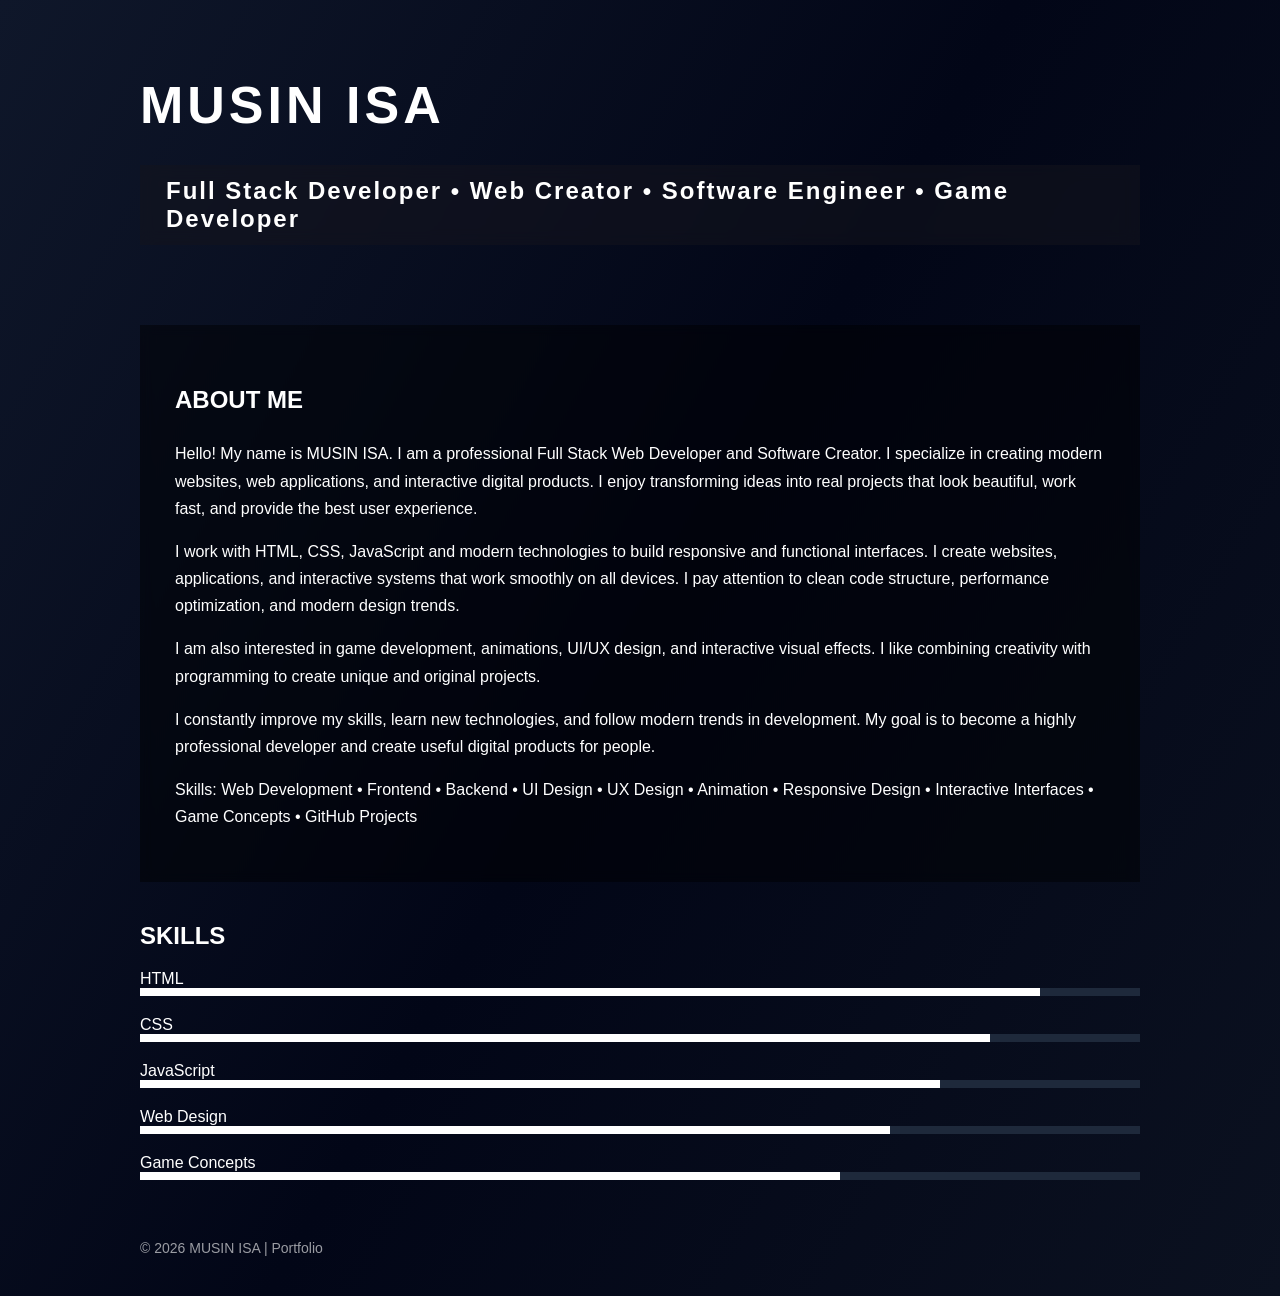
==== index.html @ 7676eed4 "Update index.html" ====
<!DOCTYPE html>
<html lang="en">

<head>
<meta charset="UTF-8">
<meta name="viewport" content="width=device-width, initial-scale=1.0">

<title>MUSIN ISA | Portfolio</title>

<style>

/* общий стиль */

body{

margin:0;

font-family: Arial, sans-serif;

background: linear-gradient(
120deg,
#0f172a,
#020617,
#0b1120
);

color:white;

}

/* контейнер */

.container{

max-width:1000px;

margin:auto;

padding:40px 20px;

}

/* имя */

.name{

font-size:52px;

letter-spacing:4px;

font-weight:700;

margin-bottom:10px;

}

/* профессия */

.hero-title{

background: rgba(20,20,30,0.55);

backdrop-filter: blur(8px);

padding:12px 26px;

border-radius:0;

display:inline-block;

letter-spacing:2px;

font-weight:600;

margin-bottom:40px;

}

/* about */

.about-box{

background: rgba(0,0,0,0.45);

backdrop-filter: blur(6px);

padding:35px;

margin-top:40px;

border-radius:0;

line-height:1.7;

}

/* skills */

.skills{

margin-top:40px;

}

.skill{

margin-bottom:20px;

}

.bar{

height:8px;

background:#1e293b;

}

.progress{

height:8px;

background:white;

}

/* footer */

footer{

margin-top:60px;

opacity:0.6;

font-size:14px;

}

</style>

</head>

<body>

<div class="container">

<h1 class="name">MUSIN ISA</h1>

<h2 class="hero-title">
Full Stack Developer • Web Creator • Software Engineer • Game Developer
</h2>


<section class="about-box">

<h2>ABOUT ME</h2>

<p>
Hello! My name is MUSIN ISA. I am a professional Full Stack Web Developer and Software Creator.
I specialize in creating modern websites, web applications, and interactive digital products.
I enjoy transforming ideas into real projects that look beautiful, work fast, and provide the best user experience.
</p>

<p>
I work with HTML, CSS, JavaScript and modern technologies to build responsive and functional interfaces.
I create websites, applications, and interactive systems that work smoothly on all devices.
I pay attention to clean code structure, performance optimization, and modern design trends.
</p>

<p>
I am also interested in game development, animations, UI/UX design, and interactive visual effects.
I like combining creativity with programming to create unique and original projects.
</p>

<p>
I constantly improve my skills, learn new technologies, and follow modern trends in development.
My goal is to become a highly professional developer and create useful digital products for people.
</p>

<p>
Skills:
Web Development • Frontend • Backend • UI Design • UX Design • Animation • Responsive Design • Interactive Interfaces • Game Concepts • GitHub Projects
</p>

</section>


<section class="skills">

<h2>SKILLS</h2>

<div class="skill">
HTML
<div class="bar">
<div class="progress" style="width:90%"></div>
</div>
</div>

<div class="skill">
CSS
<div class="bar">
<div class="progress" style="width:85%"></div>
</div>
</div>

<div class="skill">
JavaScript
<div class="bar">
<div class="progress" style="width:80%"></div>
</div>
</div>

<div class="skill">
Web Design
<div class="bar">
<div class="progress" style="width:75%"></div>
</div>
</div>

<div class="skill">
Game Concepts
<div class="bar">
<div class="progress" style="width:70%"></div>
</div>
</div>

</section>


<footer>

© 2026 MUSIN ISA | Portfolio

</footer>


</div>

</body>

</html>
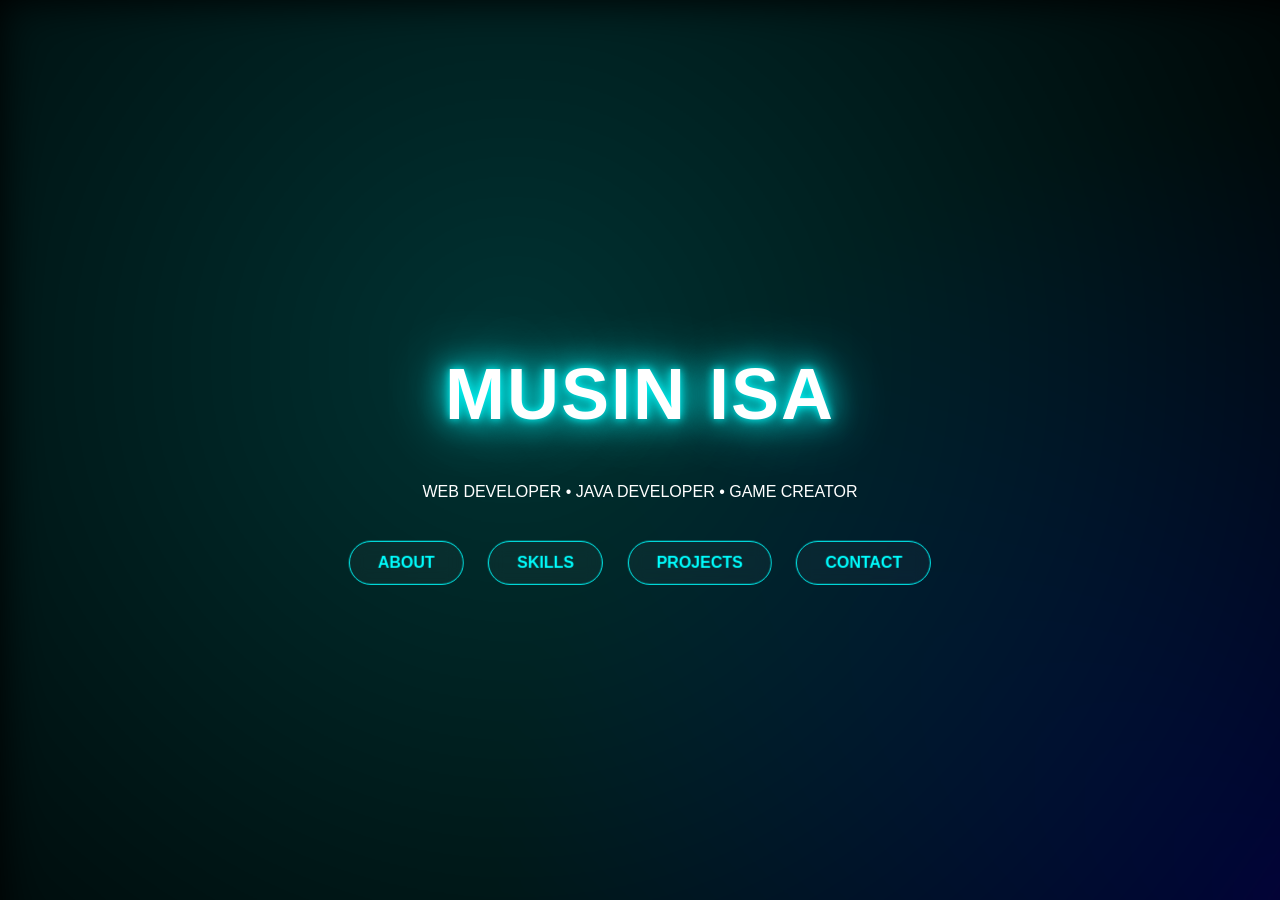
==== commit 43cb9e39: "Update and rename index (2).html to index.html" ====
--- a/index.html
+++ b/index.html
@@ -1,241 +1,54 @@
 <!DOCTYPE html>
 <html lang="en">
-
 <head>
 <meta charset="UTF-8">
-<meta name="viewport" content="width=device-width, initial-scale=1.0">
-
-<title>MUSIN ISA | Portfolio</title>
-
-<style>
-
-/* общий стиль */
-
-body{
-
-margin:0;
-
-font-family: Arial, sans-serif;
-
-background: linear-gradient(
-120deg,
-#0f172a,
-#020617,
-#0b1120
-);
-
-color:white;
-
-}
-
-/* контейнер */
-
-.container{
-
-max-width:1000px;
-
-margin:auto;
-
-padding:40px 20px;
-
-}
-
-/* имя */
-
-.name{
-
-font-size:52px;
-
-letter-spacing:4px;
-
-font-weight:700;
-
-margin-bottom:10px;
-
-}
-
-/* профессия */
-
-.hero-title{
-
-background: rgba(20,20,30,0.55);
-
-backdrop-filter: blur(8px);
-
-padding:12px 26px;
-
-border-radius:0;
-
-display:inline-block;
-
-letter-spacing:2px;
-
-font-weight:600;
-
-margin-bottom:40px;
-
-}
-
-/* about */
-
-.about-box{
-
-background: rgba(0,0,0,0.45);
-
-backdrop-filter: blur(6px);
-
-padding:35px;
-
-margin-top:40px;
-
-border-radius:0;
-
-line-height:1.7;
-
-}
-
-/* skills */
-
-.skills{
-
-margin-top:40px;
-
-}
-
-.skill{
-
-margin-bottom:20px;
-
-}
-
-.bar{
-
-height:8px;
-
-background:#1e293b;
-
-}
-
-.progress{
-
-height:8px;
-
-background:white;
-
-}
-
-/* footer */
-
-footer{
-
-margin-top:60px;
-
-opacity:0.6;
-
-font-size:14px;
-
-}
-
-</style>
-
+<title>MUSIN ISA</title>
+<link rel="stylesheet" href="style.css">
 </head>
-
 <body>
 
-<div class="container">
+<div class="bg"></div>
 
-<h1 class="name">MUSIN ISA</h1>
+<div class="center">
+  <h1 class="neon reveal">MUSIN ISA</h1>
 
-<h2 class="hero-title">
-Full Stack Developer • Web Creator • Software Engineer • Game Developer
-</h2>
+  <p class="subtitle2 reveal">
+    WEB DEVELOPER • JAVA DEVELOPER • GAME CREATOR
+  </p>
 
-
-<section class="about-box">
-
-<h2>ABOUT ME</h2>
-
-<p>
-Hello! My name is MUSIN ISA. I am a professional Full Stack Web Developer and Software Creator.
-I specialize in creating modern websites, web applications, and interactive digital products.
-I enjoy transforming ideas into real projects that look beautiful, work fast, and provide the best user experience.
-</p>
-
-<p>
-I work with HTML, CSS, JavaScript and modern technologies to build responsive and functional interfaces.
-I create websites, applications, and interactive systems that work smoothly on all devices.
-I pay attention to clean code structure, performance optimization, and modern design trends.
-</p>
-
-<p>
-I am also interested in game development, animations, UI/UX design, and interactive visual effects.
-I like combining creativity with programming to create unique and original projects.
-</p>
-
-<p>
-I constantly improve my skills, learn new technologies, and follow modern trends in development.
-My goal is to become a highly professional developer and create useful digital products for people.
-</p>
-
-<p>
-Skills:
-Web Development • Frontend • Backend • UI Design • UX Design • Animation • Responsive Design • Interactive Interfaces • Game Concepts • GitHub Projects
-</p>
-
-</section>
-
-
-<section class="skills">
-
-<h2>SKILLS</h2>
-
-<div class="skill">
-HTML
-<div class="bar">
-<div class="progress" style="width:90%"></div>
-</div>
+  <div class="buttons reveal">
+    <a href="about.html">ABOUT</a>
+    <a href="skills.html">SKILLS</a>
+    <a href="projects.html">PROJECTS</a>
+    <a href="contact.html">CONTACT</a>
+  </div>
 </div>
 
-<div class="skill">
-CSS
-<div class="bar">
-<div class="progress" style="width:85%"></div>
-</div>
-</div>
+<div class="cursor"></div>
 
-<div class="skill">
-JavaScript
-<div class="bar">
-<div class="progress" style="width:80%"></div>
-</div>
-</div>
+<script>
+const cursor = document.querySelector(".cursor");
 
-<div class="skill">
-Web Design
-<div class="bar">
-<div class="progress" style="width:75%"></div>
-</div>
-</div>
+document.addEventListener("mousemove", (e) => {
+  cursor.style.left = e.clientX + "px";
+  cursor.style.top = e.clientY + "px";
+});
 
-<div class="skill">
-Game Concepts
-<div class="bar">
-<div class="progress" style="width:70%"></div>
-</div>
-</div>
+document.addEventListener("mousemove", (e) => {
+  const bg = document.querySelector(".bg");
+  bg.style.transform =
+    `translate(${e.clientX * 0.02}px, ${e.clientY * 0.02}px)`;
+});
 
-</section>
-
-
-<footer>
-
-© 2026 MUSIN ISA | Portfolio
-
-</footer>
-
-
-</div>
+window.onload = () => {
+  document.querySelectorAll(".reveal").forEach((el, i) => {
+    setTimeout(() => {
+      el.style.opacity = "1";
+      el.style.transform = "translateY(0)";
+    }, i * 150);
+  });
+};
+</script>
 
 </body>
-
 </html>
--- a/style.css
+++ b/style.css
@@ -0,0 +1,119 @@
+body {
+  margin: 0;
+  font-family: 'Segoe UI', Arial, sans-serif;
+  background: black;
+  color: white;
+  overflow: hidden;
+}
+
+/* ===== animated neon background ===== */
+.bg {
+  position: fixed;
+  width: 200%;
+  height: 200%;
+  background: radial-gradient(circle at 20% 20%, #0ff3, transparent 40%),
+              radial-gradient(circle at 80% 80%, #f0f3, transparent 40%),
+              radial-gradient(circle at 50% 50%, #00f3, transparent 50%);
+  animation: move 12s infinite linear;
+  filter: blur(20px);
+  z-index: -1;
+}
+
+@keyframes move {
+  0% { transform: translate(0,0); }
+  50% { transform: translate(-60px,-40px); }
+  100% { transform: translate(0,0); }
+}
+
+/* ===== center block ===== */
+.center {
+  position: absolute;
+  top: 50%;
+  left: 50%;
+  transform: translate(-50%,-50%);
+  text-align: center;
+}
+
+/* ===== NAME ===== */
+.neon {
+  font-size: 72px;
+  font-weight: 900;
+  letter-spacing: 2px;
+  text-shadow:
+    0 0 10px #0ff,
+    0 0 30px #0ff,
+    0 0 60px #0ff;
+}
+
+/* ===== subtitle (web dev glass badge) ===== */
+.subtitle {
+  display: inline-block;
+  margin-top: 10px;
+  padding: 8px 18px;
+  border-radius: 50px;
+  background: rgba(255,255,255,0.08);
+  border: 1px solid rgba(0,255,255,0.3);
+  backdrop-filter: blur(10px);
+  font-weight: 600;
+  color: #0ff;
+}
+
+/* ===== buttons ===== */
+.buttons {
+  margin-top: 30px;
+}
+
+.buttons a {
+  display: inline-block;
+  margin: 10px;
+  padding: 12px 28px;
+  border-radius: 50px; /* rounded */
+  border: 1px solid #0ff;
+  color: #0ff;
+  text-decoration: none;
+  font-weight: 700;
+  transition: 0.3s;
+  background: rgba(255,255,255,0.03);
+  backdrop-filter: blur(8px);
+}
+
+.buttons a:hover {
+  background: #0ff;
+  color: black;
+  transform: scale(1.1);
+  box-shadow: 0 0 20px #0ff, 0 0 40px #0ff;
+}
+
+/* ===== cards ===== */
+.card {
+  position: absolute;
+  top: 50%;
+  left: 50%;
+  transform: translate(-50%,-50%);
+  padding: 40px;
+  width: 60%;
+  max-width: 600px;
+  background: rgba(255,255,255,0.05);
+  border: 1px solid rgba(0,255,255,0.2);
+  backdrop-filter: blur(20px);
+  border-radius: 20px;
+  box-shadow: 0 0 40px rgba(0,255,255,0.1);
+}
+
+.card h2 {
+  font-weight: 900;
+  margin-bottom: 15px;
+}
+
+/* ===== links ===== */
+.card a {
+  display: inline-block;
+  margin-top: 20px;
+  color: #0ff;
+  text-decoration: none;
+  font-weight: 700;
+}
+
+.card a:hover {
+  text-shadow: 0 0 10px #0ff;
+}
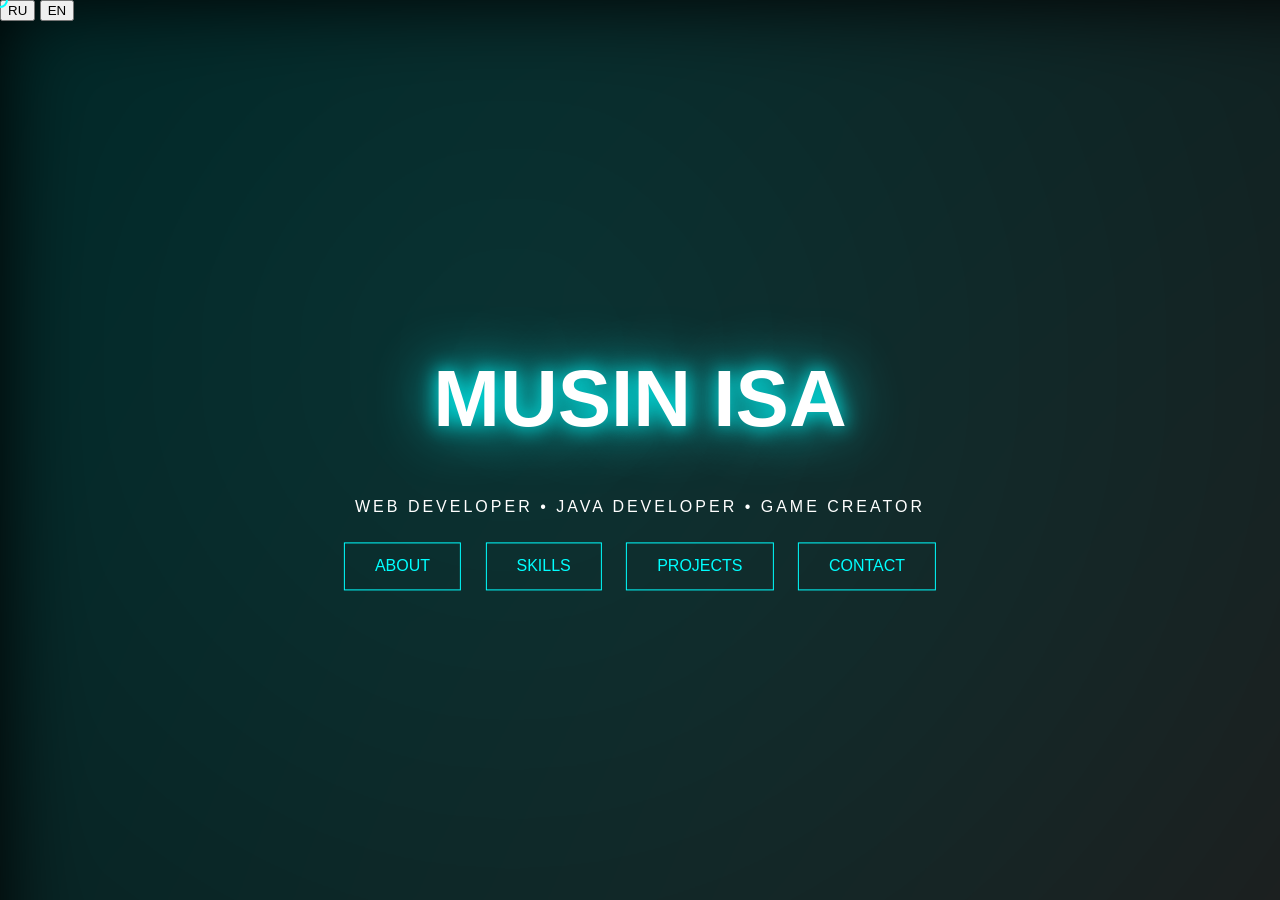
==== commit 69617508: "Update index.html" ====
--- a/index.html
+++ b/index.html
@@ -51,4 +51,20 @@
 </script>
 
 </body>
+  <div class="lang-switch">
+    <button onclick="setLang('ru')" class="lang-btn">RU</button>
+    <button onclick="setLang('en')" class="lang-btn">EN</button>
+</div>
+
+<script>
+
+function setLang(lang){
+
+document.querySelectorAll("[data-ru]").forEach(el=>{
+el.textContent = el.getAttribute("data-"+lang)
+})
+
+}
+
+</script>
 </html>
--- a/style.css
+++ b/style.css
@@ -1,31 +1,21 @@
 body {
   margin: 0;
-  font-family: 'Segoe UI', Arial, sans-serif;
+  font-family: Arial;
   background: black;
   color: white;
   overflow: hidden;
 }
 
-/* ===== animated neon background ===== */
 .bg {
   position: fixed;
   width: 200%;
   height: 200%;
-  background: radial-gradient(circle at 20% 20%, #0ff3, transparent 40%),
-              radial-gradient(circle at 80% 80%, #f0f3, transparent 40%),
-              radial-gradient(circle at 50% 50%, #00f3, transparent 50%);
-  animation: move 12s infinite linear;
-  filter: blur(20px);
+  background: radial-gradient(circle at 20% 20%, #0ff3, transparent),
+              radial-gradient(circle at 80% 80%, #f003, transparent);
+  filter: blur(40px);
   z-index: -1;
 }
 
-@keyframes move {
-  0% { transform: translate(0,0); }
-  50% { transform: translate(-60px,-40px); }
-  100% { transform: translate(0,0); }
-}
-
-/* ===== center block ===== */
 .center {
   position: absolute;
   top: 50%;
@@ -34,86 +24,56 @@
   text-align: center;
 }
 
-/* ===== NAME ===== */
 .neon {
-  font-size: 72px;
+  font-size: 80px;
   font-weight: 900;
-  letter-spacing: 2px;
-  text-shadow:
-    0 0 10px #0ff,
-    0 0 30px #0ff,
-    0 0 60px #0ff;
+  text-shadow: 0 0 20px #0ff, 0 0 60px #0ff;
 }
 
-/* ===== subtitle (web dev glass badge) ===== */
-.subtitle {
-  display: inline-block;
-  margin-top: 10px;
-  padding: 8px 18px;
-  border-radius: 50px;
-  background: rgba(255,255,255,0.08);
-  border: 1px solid rgba(0,255,255,0.3);
-  backdrop-filter: blur(10px);
-  font-weight: 600;
-  color: #0ff;
-}
-
-/* ===== buttons ===== */
-.buttons {
-  margin-top: 30px;
+.subtitle2 {
+  letter-spacing: 3px;
+  opacity: 0.7;
 }
 
 .buttons a {
   display: inline-block;
   margin: 10px;
-  padding: 12px 28px;
-  border-radius: 50px; /* rounded */
+  padding: 14px 30px;
   border: 1px solid #0ff;
   color: #0ff;
   text-decoration: none;
-  font-weight: 700;
   transition: 0.3s;
-  background: rgba(255,255,255,0.03);
-  backdrop-filter: blur(8px);
 }
 
 .buttons a:hover {
   background: #0ff;
   color: black;
   transform: scale(1.1);
-  box-shadow: 0 0 20px #0ff, 0 0 40px #0ff;
 }
 
-/* ===== cards ===== */
 .card {
   position: absolute;
   top: 50%;
   left: 50%;
   transform: translate(-50%,-50%);
+  width: 60%;
   padding: 40px;
-  width: 60%;
-  max-width: 600px;
   background: rgba(255,255,255,0.05);
-  border: 1px solid rgba(0,255,255,0.2);
   backdrop-filter: blur(20px);
-  border-radius: 20px;
-  box-shadow: 0 0 40px rgba(0,255,255,0.1);
 }
 
-.card h2 {
-  font-weight: 900;
-  margin-bottom: 15px;
+.project {
+  margin: 15px 0;
+  padding: 10px;
+  border-left: 2px solid #0ff;
 }
 
-/* ===== links ===== */
-.card a {
-  display: inline-block;
-  margin-top: 20px;
-  color: #0ff;
-  text-decoration: none;
-  font-weight: 700;
+.cursor {
+  width: 12px;
+  height: 12px;
+  border: 2px solid #0ff;
+  border-radius: 50%;
+  position: fixed;
+  pointer-events: none;
+  transform: translate(-50%, -50%);
 }
-
-.card a:hover {
-  text-shadow: 0 0 10px #0ff;
-}
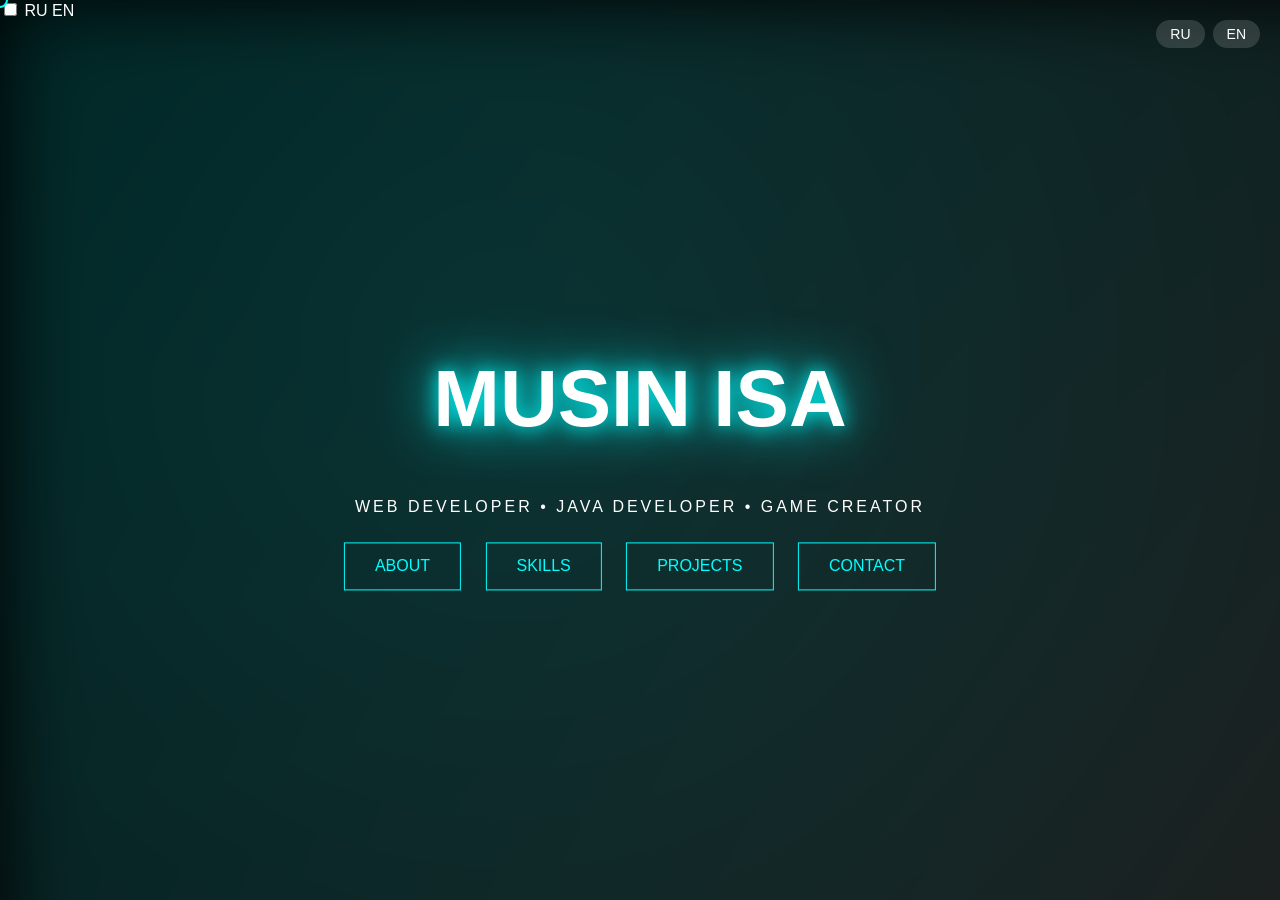
==== commit ad9b2f73: "Update index.html" ====
--- a/index.html
+++ b/index.html
@@ -51,6 +51,38 @@
 </script>
 
 </body>
+  <div class="language-toggle">
+
+<input type="checkbox" id="langSwitch">
+
+<label for="langSwitch" class="switch">
+
+<span class="lang ru">RU</span>
+
+<span class="lang en">EN</span>
+
+</label>
+
+</div>
+
+
+<script>
+
+const switcher = document.getElementById("langSwitch");
+
+switcher.addEventListener("change", () => {
+
+const lang = switcher.checked ? "en" : "ru";
+
+document.querySelectorAll("[data-ru]").forEach(el => {
+
+el.textContent = el.getAttribute("data-" + lang);
+
+});
+
+});
+
+</script>
   <div class="lang-switch">
     <button onclick="setLang('ru')" class="lang-btn">RU</button>
     <button onclick="setLang('en')" class="lang-btn">EN</button>
--- a/style.css
+++ b/style.css
@@ -77,3 +77,46 @@
   pointer-events: none;
   transform: translate(-50%, -50%);
 }
+.lang-switch{
+
+position:fixed;
+
+top:20px;
+
+right:20px;
+
+display:flex;
+
+gap:8px;
+
+z-index:1000;
+
+}
+
+.lang-btn{
+
+padding:6px 14px;
+
+border:none;
+
+cursor:pointer;
+
+border-radius:20px;
+
+background:rgba(255,255,255,0.15);
+
+color:white;
+
+font-size:14px;
+
+transition:0.3s;
+
+backdrop-filter:blur(6px);
+
+}
+
+.lang-btn:hover{
+
+background:rgba(255,255,255,0.35);
+
+}
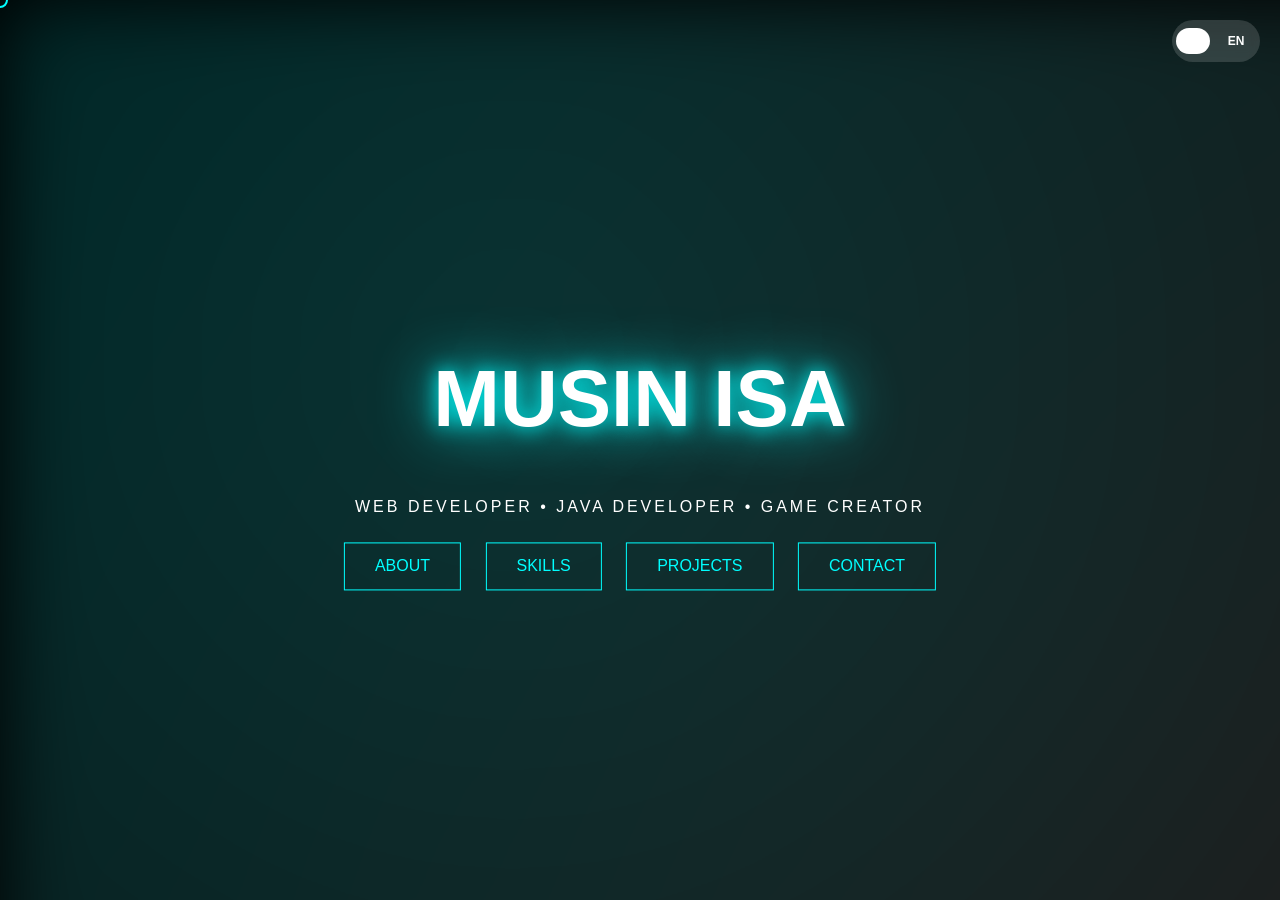
==== commit 8cc91c54: "Update index.html" ====
--- a/index.html
+++ b/index.html
@@ -1,73 +1,91 @@
 <!DOCTYPE html>
 <html lang="en">
+
 <head>
 <meta charset="UTF-8">
 <title>MUSIN ISA</title>
 <link rel="stylesheet" href="style.css">
 </head>
+
 <body>
 
 <div class="bg"></div>
 
+<!-- LANGUAGE SWITCH -->
+<div class="language-toggle">
+<input type="checkbox" id="langSwitch">
+
+<label for="langSwitch" class="switch">
+<span class="lang ru">RU</span>
+<span class="lang en">EN</span>
+</label>
+</div>
+
 <div class="center">
-  <h1 class="neon reveal">MUSIN ISA</h1>
 
-  <p class="subtitle2 reveal">
-    WEB DEVELOPER • JAVA DEVELOPER • GAME CREATOR
-  </p>
+<h1 class="neon reveal"
+data-ru="MUSIN ISA"
+data-en="MUSIN ISA">
+MUSIN ISA
+</h1>
 
-  <div class="buttons reveal">
-    <a href="about.html">ABOUT</a>
-    <a href="skills.html">SKILLS</a>
-    <a href="projects.html">PROJECTS</a>
-    <a href="contact.html">CONTACT</a>
-  </div>
+<p class="subtitle2 reveal"
+data-ru="ВЕБ РАЗРАБОТЧИК • JAVA РАЗРАБОТЧИК • СОЗДАТЕЛЬ ИГР"
+data-en="WEB DEVELOPER • JAVA DEVELOPER • GAME CREATOR">
+WEB DEVELOPER • JAVA DEVELOPER • GAME CREATOR
+</p>
+
+<div class="buttons reveal">
+
+<a href="about.html"
+data-ru="ОБО МНЕ"
+data-en="ABOUT">ABOUT</a>
+
+<a href="skills.html"
+data-ru="НАВЫКИ"
+data-en="SKILLS">SKILLS</a>
+
+<a href="projects.html"
+data-ru="ПРОЕКТЫ"
+data-en="PROJECTS">PROJECTS</a>
+
+<a href="contact.html"
+data-ru="КОНТАКТЫ"
+data-en="CONTACT">CONTACT</a>
+
+</div>
+
 </div>
 
 <div class="cursor"></div>
 
 <script>
+// курсор
 const cursor = document.querySelector(".cursor");
 
 document.addEventListener("mousemove", (e) => {
-  cursor.style.left = e.clientX + "px";
-  cursor.style.top = e.clientY + "px";
+cursor.style.left = e.clientX + "px";
+cursor.style.top = e.clientY + "px";
 });
 
+// фон движение
 document.addEventListener("mousemove", (e) => {
-  const bg = document.querySelector(".bg");
-  bg.style.transform =
-    `translate(${e.clientX * 0.02}px, ${e.clientY * 0.02}px)`;
+const bg = document.querySelector(".bg");
+bg.style.transform =
+`translate(${e.clientX * 0.02}px, ${e.clientY * 0.02}px)`;
 });
 
+// анимация появления
 window.onload = () => {
-  document.querySelectorAll(".reveal").forEach((el, i) => {
-    setTimeout(() => {
-      el.style.opacity = "1";
-      el.style.transform = "translateY(0)";
-    }, i * 150);
-  });
+document.querySelectorAll(".reveal").forEach((el, i) => {
+setTimeout(() => {
+el.style.opacity = "1";
+el.style.transform = "translateY(0)";
+}, i * 150);
+});
 };
-</script>
 
-</body>
-  <div class="language-toggle">
-
-<input type="checkbox" id="langSwitch">
-
-<label for="langSwitch" class="switch">
-
-<span class="lang ru">RU</span>
-
-<span class="lang en">EN</span>
-
-</label>
-
-</div>
-
-
-<script>
-
+// ПЕРЕКЛЮЧЕНИЕ ЯЗЫКА
 const switcher = document.getElementById("langSwitch");
 
 switcher.addEventListener("change", () => {
@@ -75,28 +93,12 @@
 const lang = switcher.checked ? "en" : "ru";
 
 document.querySelectorAll("[data-ru]").forEach(el => {
-
 el.textContent = el.getAttribute("data-" + lang);
-
 });
 
 });
 
 </script>
-  <div class="lang-switch">
-    <button onclick="setLang('ru')" class="lang-btn">RU</button>
-    <button onclick="setLang('en')" class="lang-btn">EN</button>
-</div>
 
-<script>
-
-function setLang(lang){
-
-document.querySelectorAll("[data-ru]").forEach(el=>{
-el.textContent = el.getAttribute("data-"+lang)
-})
-
-}
-
-</script>
+</body>
 </html>
--- a/style.css
+++ b/style.css
@@ -120,3 +120,93 @@
 background:rgba(255,255,255,0.35);
 
 }
+.language-toggle{
+
+position:fixed;
+
+top:20px;
+
+right:20px;
+
+z-index:999;
+
+}
+
+
+.switch{
+
+position:relative;
+
+display:flex;
+
+align-items:center;
+
+width:80px;
+
+height:34px;
+
+background:rgba(255,255,255,0.15);
+
+border-radius:30px;
+
+cursor:pointer;
+
+backdrop-filter:blur(6px);
+
+padding:4px;
+
+transition:.3s;
+
+}
+
+
+.switch::after{
+
+content:"";
+
+position:absolute;
+
+width:34px;
+
+height:26px;
+
+background:white;
+
+border-radius:20px;
+
+left:4px;
+
+transition:.3s;
+
+}
+
+
+#langSwitch{
+
+display:none;
+
+}
+
+
+#langSwitch:checked + .switch::after{
+
+transform:translateX(38px);
+
+}
+
+
+.lang{
+
+width:50%;
+
+text-align:center;
+
+font-size:12px;
+
+font-weight:600;
+
+color:white;
+
+z-index:2;
+
+}
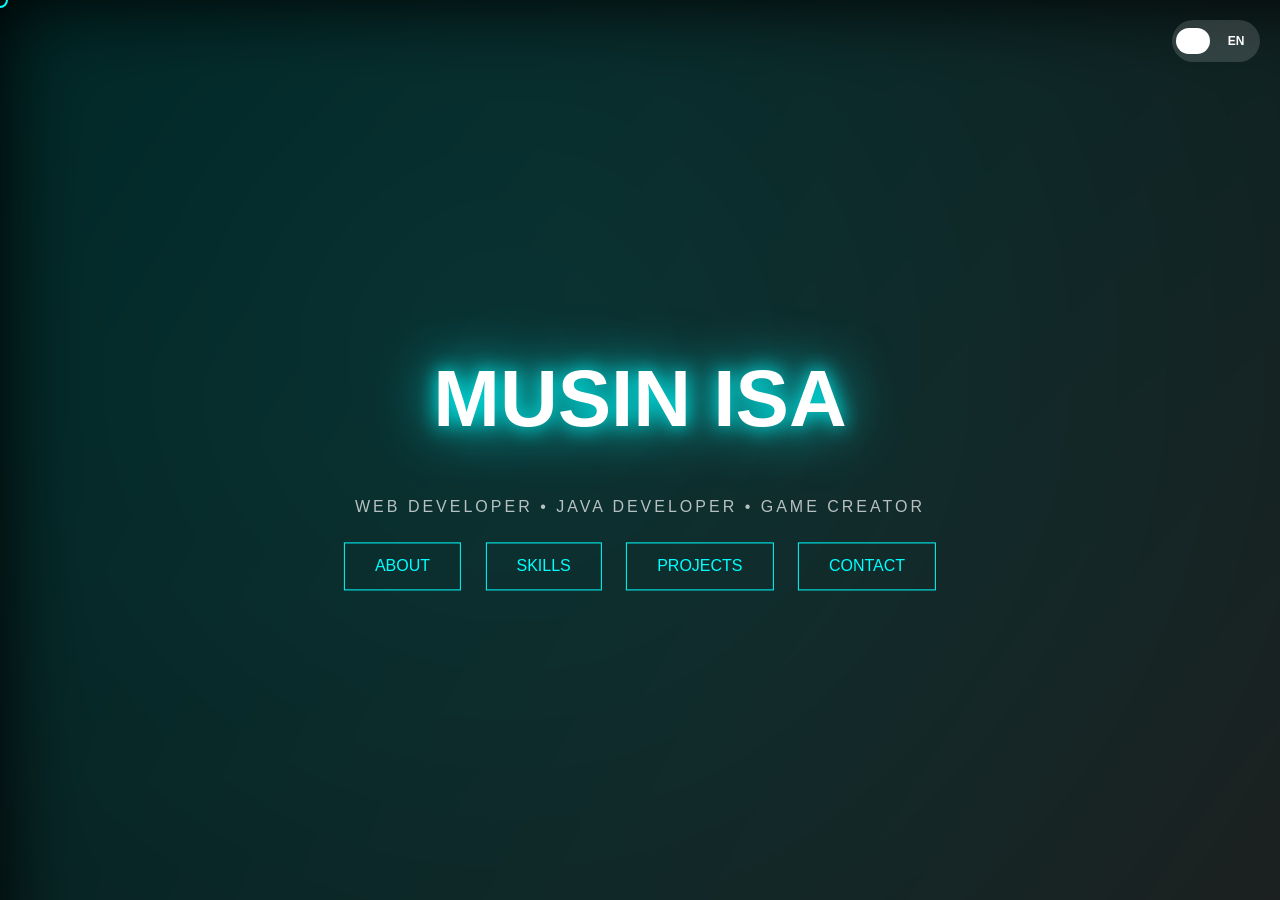
==== commit 1ddbb0b3: "Remove interactive JavaScript features from index.html Removed JavaScript functionality for cursor m" ====
--- a/index.html
+++ b/index.html
@@ -14,7 +14,6 @@
 <!-- LANGUAGE SWITCH -->
 <div class="language-toggle">
 <input type="checkbox" id="langSwitch">
-
 <label for="langSwitch" class="switch">
 <span class="lang ru">RU</span>
 <span class="lang en">EN</span>
@@ -23,35 +22,18 @@
 
 <div class="center">
 
-<h1 class="neon reveal"
-data-ru="MUSIN ISA"
-data-en="MUSIN ISA">
-MUSIN ISA
-</h1>
+<h1 class="neon reveal" data-i18n="name">MUSIN ISA</h1>
 
-<p class="subtitle2 reveal"
-data-ru="ВЕБ РАЗРАБОТЧИК • JAVA РАЗРАБОТЧИК • СОЗДАТЕЛЬ ИГР"
-data-en="WEB DEVELOPER • JAVA DEVELOPER • GAME CREATOR">
+<p class="subtitle2 reveal" data-i18n="subtitle">
 WEB DEVELOPER • JAVA DEVELOPER • GAME CREATOR
 </p>
 
 <div class="buttons reveal">
 
-<a href="about.html"
-data-ru="ОБО МНЕ"
-data-en="ABOUT">ABOUT</a>
-
-<a href="skills.html"
-data-ru="НАВЫКИ"
-data-en="SKILLS">SKILLS</a>
-
-<a href="projects.html"
-data-ru="ПРОЕКТЫ"
-data-en="PROJECTS">PROJECTS</a>
-
-<a href="contact.html"
-data-ru="КОНТАКТЫ"
-data-en="CONTACT">CONTACT</a>
+<a href="about.html" data-i18n="about">ABOUT</a>
+<a href="skills.html" data-i18n="skills">SKILLS</a>
+<a href="projects.html" data-i18n="projects">PROJECTS</a>
+<a href="contact.html" data-i18n="contact">CONTACT</a>
 
 </div>
 
@@ -59,46 +41,7 @@
 
 <div class="cursor"></div>
 
-<script>
-// курсор
-const cursor = document.querySelector(".cursor");
 
-document.addEventListener("mousemove", (e) => {
-cursor.style.left = e.clientX + "px";
-cursor.style.top = e.clientY + "px";
-});
-
-// фон движение
-document.addEventListener("mousemove", (e) => {
-const bg = document.querySelector(".bg");
-bg.style.transform =
-`translate(${e.clientX * 0.02}px, ${e.clientY * 0.02}px)`;
-});
-
-// анимация появления
-window.onload = () => {
-document.querySelectorAll(".reveal").forEach((el, i) => {
-setTimeout(() => {
-el.style.opacity = "1";
-el.style.transform = "translateY(0)";
-}, i * 150);
-});
-};
-
-// ПЕРЕКЛЮЧЕНИЕ ЯЗЫКА
-const switcher = document.getElementById("langSwitch");
-
-switcher.addEventListener("change", () => {
-
-const lang = switcher.checked ? "en" : "ru";
-
-document.querySelectorAll("[data-ru]").forEach(el => {
-el.textContent = el.getAttribute("data-" + lang);
-});
-
-});
-
-</script>
 
 </body>
 </html>
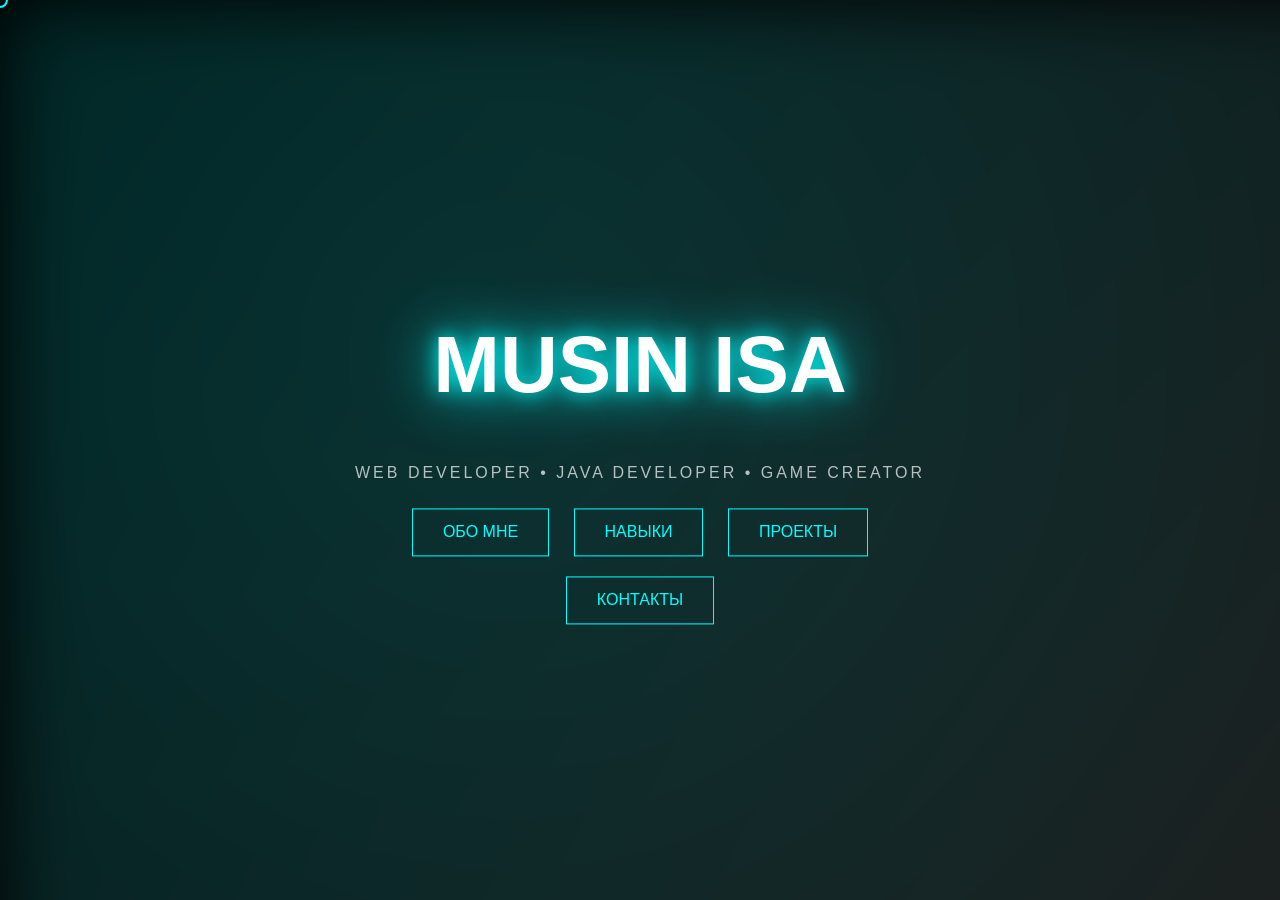
==== commit bcc1de39: "Update index.html" ====
--- a/index.html
+++ b/index.html
@@ -11,15 +11,6 @@
 
 <div class="bg"></div>
 
-<!-- LANGUAGE SWITCH -->
-<div class="language-toggle">
-<input type="checkbox" id="langSwitch">
-<label for="langSwitch" class="switch">
-<span class="lang ru">RU</span>
-<span class="lang en">EN</span>
-</label>
-</div>
-
 <div class="center">
 
 <h1 class="neon reveal" data-i18n="name">MUSIN ISA</h1>
@@ -30,10 +21,10 @@
 
 <div class="buttons reveal">
 
-<a href="about.html" data-i18n="about">ABOUT</a>
-<a href="skills.html" data-i18n="skills">SKILLS</a>
-<a href="projects.html" data-i18n="projects">PROJECTS</a>
-<a href="contact.html" data-i18n="contact">CONTACT</a>
+<a href="about.html" data-i18n="about">ОБО МНЕ</a>
+<a href="skills.html" data-i18n="skills">НАВЫКИ</a>
+<a href="projects.html" data-i18n="projects">ПРОЕКТЫ</a>
+<a href="contact.html" data-i18n="contact">КОНТАКТЫ</a>
 
 </div>
 
